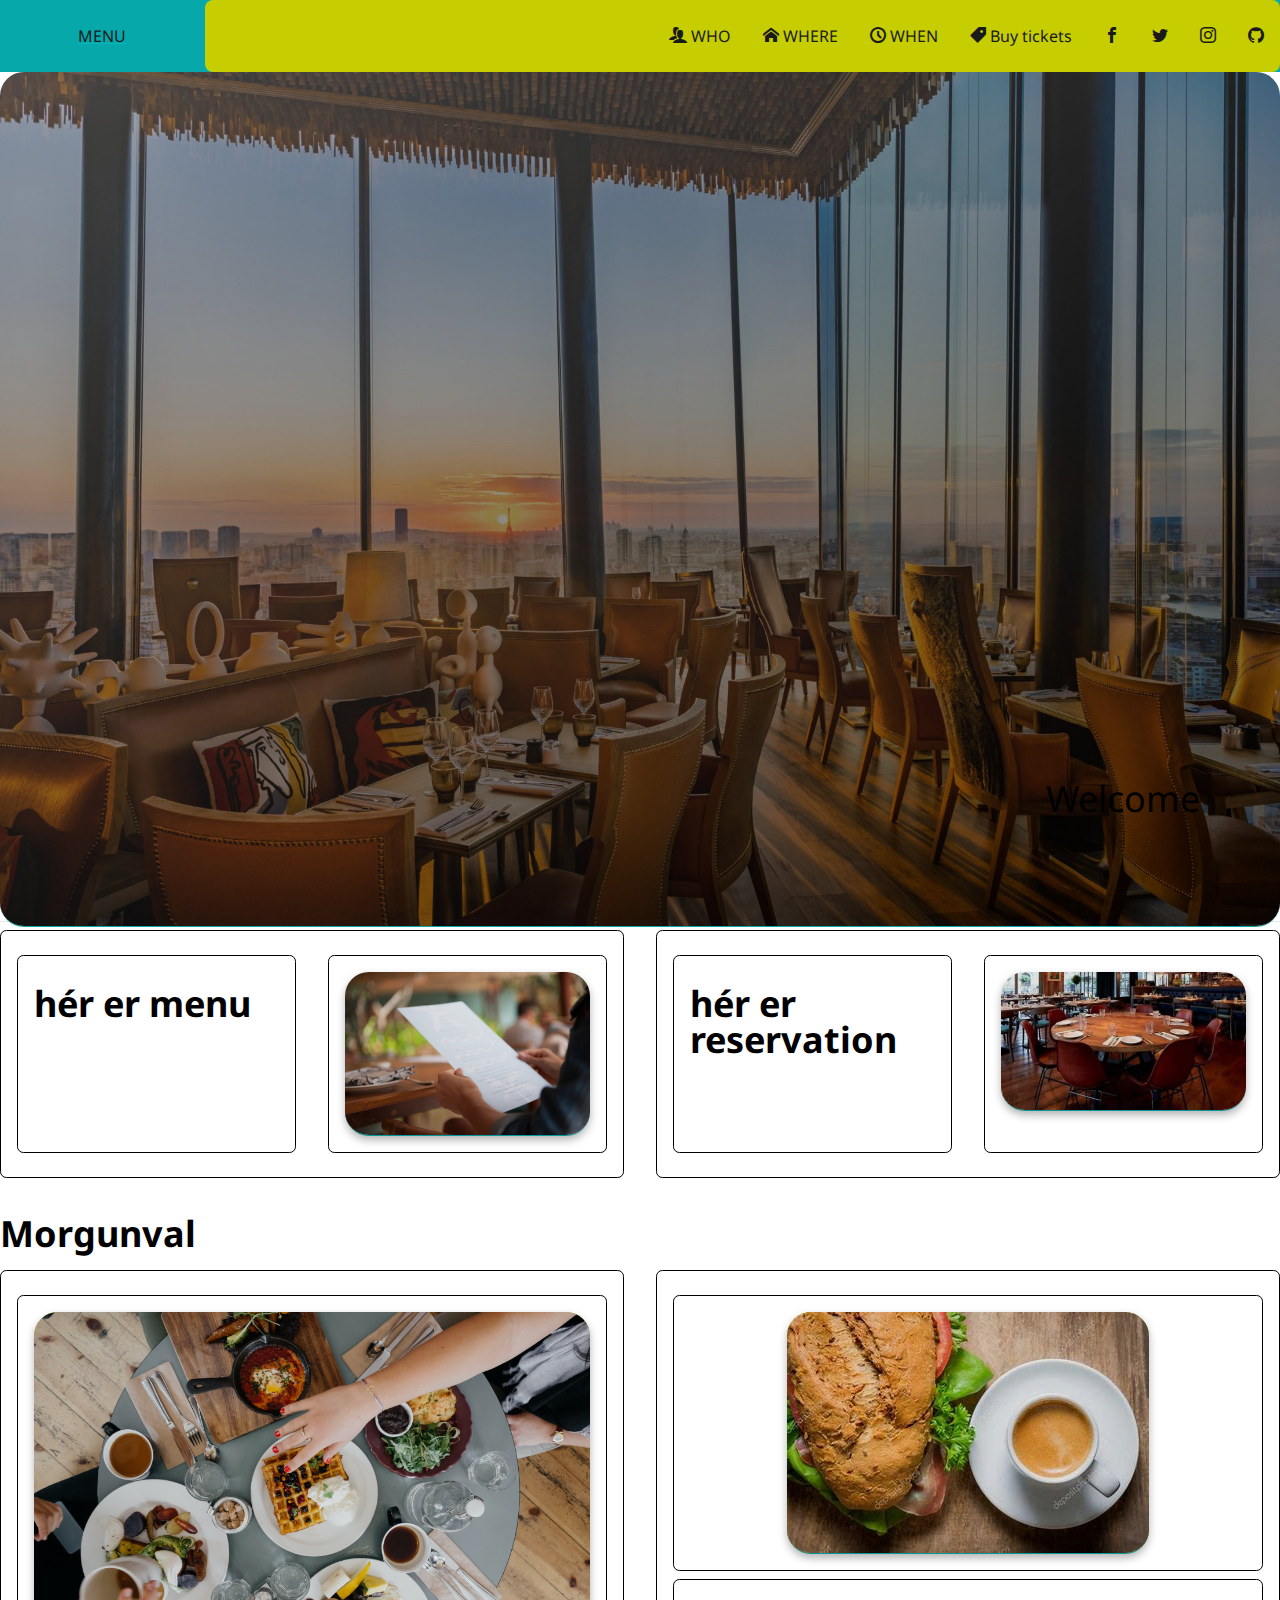
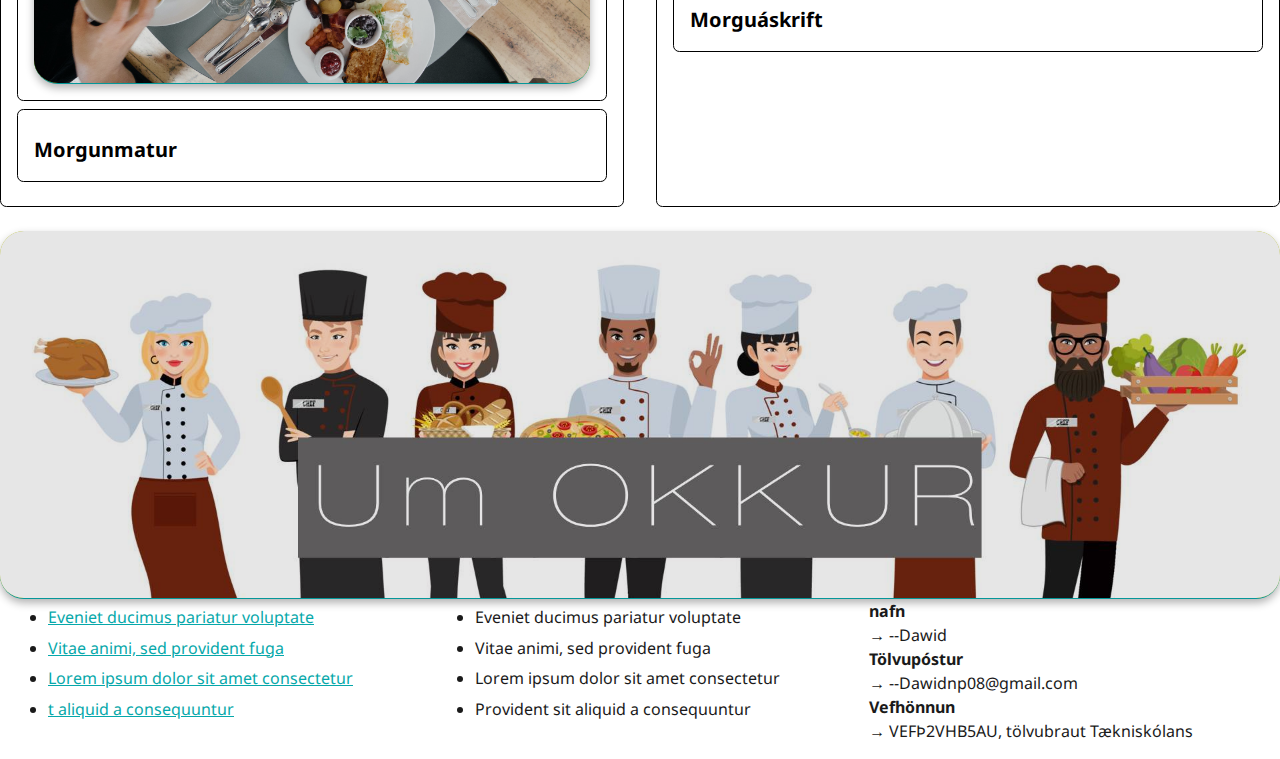
==== index.html @ 06388098 "setup" ====
<!DOCTYPE html>
<html lang="is">
<head>
    <meta charset="UTF-8">
    <meta name="viewport" content="width=device-width, initial-scale=1.0">
    <meta name="description" content="HTML og CSS grunnur">
    <meta name="author" content="Dawid Norbert Piecha">
    <title>Verkefni 7 veitingastaður</title>
    <link rel="preconnect" href="https://fonts.googleapis.com">
    <link rel="preconnect" href="https://fonts.gstatic.com" crossorigin>
    <link href="https://fonts.googleapis.com/css2?family=Noto+Sans:ital,wght@0,200;0,400;0,600;0,800;1,200;1,400;1,600;1,800&display=swap" rel="stylesheet">
    <link rel="stylesheet" href="css/css_all/new.css">
    <link rel="stylesheet" href="css/css_all/grid.css">
    <link rel="stylesheet" href="css/css_all/custom.css">
    <link rel="stylesheet" href="css/css_all/table.css">
    <link rel="stylesheet" href="css/css_all/form.css">
    <link rel="stylesheet" href="css/css-index/menu.css">
    <link rel="stylesheet" href="css/css_all/popup.css">
    <link rel="stylesheet" href="css/css_all/spjallbox.css">
    <link rel="stylesheet" href="css/css_all/icon.css">
    <link rel="icon" type="image/svg" href="images/rwd-icon.svg">
    <link rel="stylesheet" href="css/css_all/animation.css">
    <link rel="stylesheet" href="css/css_all/menu.css">
    <link rel="stylesheet" href="css/css-index/mynd.css">
</head>
<body>
  <section class="menuBg">
    <a href="index.html"><p>Menu</p></a>
    <nav class="topnav">
      <input type="checkbox" id="toggle">
      <label for="toggle">&#9776;</label>
      <section class="topmenu">
          <a href="#"><span class="icon-users"></span> WHO</a>
          <a href="#"><span class="icon-home"></span> WHERE</a>
          <a href="#"><span class="icon-clock"></span> WHEN</a>
          <a href="#"><span class="icon-price-tag"></span> Buy tickets</a>
          <section class="socialbutts">
            <a href="#"><span class="icon-facebook"></span></a>
            <a href="#"><span class="icon-twitter"></span></a>
            <a href="#"><span class="icon-instagram"></span></a>
            <a href="#"><span class="icon-github"></span></a>
          </section>
      </section>
    </nav>
  </section>
  <header class="background">
    <img src="images/TOO_restaurant_Panoramique_vue_Paris_Seine_Tour_Eiffel_2.jpg" alt="mynd" class="mynd">
    <div >
      <div class="byrja">
        <h1>Welcome</h1>
      </div>
    </div>
  </header>
  <main>
    <section class="col-2 rammi">
      <div class="menu col-2">
        <div>
          <h1>hér er menu</h1>
        </div>
          <div class="container">
            <a href="matur.html" class="image-container"><img src="images/GettyImages-498595639-5af91a31ba617700362b6c8c.jpg" alt="mynd" class="mynd zoom"></a>
          </div>
      </div>
      <div class="reservation col-2">
        <div>
          <h1>hér er reservation</h1>
        </div>
        <div class="container">
          <a href="reservation.html"><img src="images/table.jpg" alt="mynd" class="mynd zoom"></a>
        </div>
      </div>
    </section>
    <h1>Morgunval</h1>
    <section class="col-2 rammi">
      <div class=" morgunmatur">
        <div>
          <a href="mogun_matur.html"><img src="images/Ipswich-Blog-1-.jpg" alt="mynd" class="mynd zoom"></a>
        </div>
        <div>
          <h4>Morgunmatur</h4>
        </div>
      </div>
      <div class=" morgunárskrift">
        <div>
          <a href="morgun_arskrift.html"><img src="images/OIP.jpg" alt="mynd" class="mynd zoom"></a>
        </div>
        <div>
          <h4>Morguáskrift</h4>
        </div>
      </div>
    </section class="col-1  ">
    <div>
      <a href="umokkur.html"><img src="images/group-of-diverse-chef-team-international-cooking-worker-service-characters-standing-together-in-uniform-cartoon-character-vector.jpg" alt="chef" class="zoom mynd"></a>
    </div>
  </main>
  <footer class="container col-3">
    <nav>
      <ul>
        <li> <a href="#">Eveniet ducimus pariatur voluptate</li></a>
        <li><a href="#">Vitae animi, sed provident fuga</li></a>
        <li><a href="#">Lorem ipsum dolor sit amet consectetur</li></a>
        <li><a href="#">t aliquid a consequuntur</li></a>
      </ul>
    </nav>
    <nav>
      <ul>
        <li>Eveniet ducimus pariatur voluptate</li>
        <li>Vitae animi, sed provident fuga</li>
        <li>Lorem ipsum dolor sit amet consectetur</li>
        <li>Provident sit aliquid a consequuntur</li>
      </ul>
    </nav>
    <dl>              <!--Description list -->
      <dt>nafn</dt>
        <dd>--Dawid</dd>
      <dt>Tölvupóstur</dt>
        <dd>--Dawidnp08@gmail.com</dd>
      <dt>Vefhönnun</dt>
        <dd>VEFÞ2VHB5AU, tölvubraut Tækniskólans</dd>
    </dl>
</footer>
</body>
</html>
---- css/css_all/new.css ----
:root {
	--nc-font-sans: 'Noto Sans', sans-serif; /*leturgerð sótt af fonts.google.com */
	/*--nc-font-sans: 'Inter', -apple-system, BlinkMacSystemFont, 'Segoe UI', Roboto, Oxygen, Ubuntu, Cantarell, 'Open Sans', 'Helvetica Neue', sans-serif, "Apple Color Emoji", "Segoe UI Emoji", "Segoe UI Symbol";*/
	--nc-font-mono: Consolas, monaco, 'Ubuntu Mono', 'Liberation Mono', 'Courier New', Courier, monospace;

	/* Light theme */
	--nc-tx-1: #000000;	/* H1-H6 */
	--nc-tx-2: #1A1A1A;	/* Body text */
	--nc-bg-1: #FFFFFF; 	/* Bakgrunnur 1 */
	--nc-bg-2: #00a6ff;	/* Bakgrunnur 2 */
	--nc-bg-3: #E5E7EB;	/* Bakgrunnur 3 (border line form, ofl)*/
	--nc-lk-1: rgb(6, 168, 170);;	/* A tengill (link) */
	--nc-lk-2: rgb(5, 184, 188);;	/* A tengill (hover) */
	--nc-lk-tx: #000000;	/* Button + input type */
	--nc-ac-1: #79FFE1;	/* Bakgrunnur selection + mark */
	--nc-ac-tx: #0C4047;	/* Selection + mark*/
	--blue-bg: rgb(0, 180, 183);
	--yellow-bg: #c6cd00;
	--trans50-bg: rgb(255,255,255, .5) ;
	--red-bg: rgb(255 79 105);

	/* Dark theme */
	--nc-d-tx-1: #ffffff;
	--nc-d-tx-2: #eeeeee;
	--nc-d-bg-1: #4b4b4b;
	--nc-d-bg-2: #424242;
	--nc-d-bg-3: #333333;
	--nc-d-lk-1: rgb(6, 113, 115);
	--nc-d-lk-2: rgb(6, 130, 132);
	--nc-d-lk-tx: #000000;
	--nc-d-ac-1: #7928CA;
	--nc-d-ac-tx: #FFFFFF;
	--blue-d-bg: rgb(0, 109, 211);
	--yellow-d-bg: #9a9a00;
	--trans-50-d-bg: rgb(0,0,0, .5) ;
}

@media (prefers-color-scheme: dark) {
	:root {
		--nc-tx-1: var(--nc-d-tx-1);
		--nc-tx-2: var(--nc-d-tx-2);
		--nc-bg-1: var(--nc-d-bg-1);
		--nc-bg-2: var(--nc-d-bg-2);
		--nc-bg-3: var(--nc-d-bg-3);
		--nc-lk-1: var(--nc-d-lk-1);
		--nc-lk-2: var(--nc-d-lk-2);
		--nc-lk-tx: var(--nc--dlk-tx);
		--nc-ac-1: var(--nc-d-ac-1);
		--nc-ac-tx: var(--nc--dac-tx);
		--blue-bg: var(--blue-d-bg);
		--yellow-bg: var(--yellow-d-bg);
		--trans50-bg:var(--trans-50-d-bg)
	}
}

* {
	/* Reset margins and padding */
	margin: 0;
	padding: 0;
}

address,
area,
article,
aside,
audio,
blockquote,
datalist,
details,
dl,
fieldset,
figure,
form,
input,
iframe,
img,
meter,
nav,
ol,
optgroup,
option,
output,
p,
pre,
progress,
ruby,
section,
table,
textarea,
ul,
video {
	/* Margins for most elements */
	margin-bottom: 1rem;
}

html,input,select,button {
	/* Set body font family and some finicky elements */
	font-family: var(--nc-font-sans);
}

body {
	/* Center body in page 
	margin: 0 auto;
	max-width: 750px;
	padding: 2rem;
	border-radius: 6px;
	overflow-x: hidden;
	word-break: break-word;
	overflow-wrap: break-word;*/
	background: var(--nc-bg-1);

	/* Main body text */
	color: var(--nc-tx-2);
	font-size: 1rem;
	line-height: 1.5;
}

::selection {
	/* Set background color for selected text */
	background: var(--nc-ac-1);
	color: var(--nc-ac-tx);
}

h1,h2,h3,h4,h5,h6 {
	line-height: 1;
	color: var(--nc-tx-1);
	padding-top: .875rem;
}

h1,
h2,
h3 {
	color: var(--nc-tx-1);
	padding-bottom: 2px;
	margin-bottom: 8px;
	/*border-bottom: 1px solid var(--nc-bg-2);*/
}

h4,
h5,
h6 {
	margin-bottom: .3rem;
}

h1 {
	font-size: 2.25rem;
}

h2 {
	font-size: 1.85rem;
}

h3 {
	font-size: 1.55rem;
}

h4 {
	font-size: 1.25rem;
}

h5 {
	font-size: 1rem; /* ath */
}

h6 {
	font-size: .875rem;
}

a {
	color: var(--nc-lk-1);
}

a:hover {
	color: var(--nc-lk-2);
}

abbr:hover {
	/* Set the '?' cursor while hovering an abbreviation */
	cursor: help;
}

blockquote {
	padding: 1.5rem;
	background: var(--nc-bg-2);
	border-left: 5px solid var(--nc-bg-3);
}

abbr {
	cursor: help;
}

blockquote *:last-child {
	padding-bottom: 0;
	margin-bottom: 0;
}





a img {
	margin-bottom: 0px;
}

code,
pre,
kbd,
samp {
	/* Set the font family for monospaced elements */
	font-family: var(--nc-font-mono);
}

code,
samp,
kbd,
pre {
	/* The main preformatted style. This is changed slightly across different cases. */
	background: var(--nc-bg-2);
	border: 1px solid var(--nc-bg-3);
	border-radius: 4px;
	padding: 3px 6px;
	/* ↓ font-size is relative to containing element, so it scales for titles*/
	font-size: 0.9em;
}

kbd {
	/* Makes the kbd element look like a keyboard key */
	border-bottom: 3px solid var(--nc-bg-3);
}

pre {
	padding: 1rem 1.4rem;
	max-width: 100%;
	overflow: auto;
}

pre code {
	/* When <code> is in a <pre>, reset it's formatting to blend in */
	background: inherit;
	font-size: inherit;
	color: inherit;
	border: 0;
	padding: 0;
	margin: 0;
}

code pre {
	/* When <pre> is in a <code>, reset it's formatting to blend in */
	display: inline;
	background: inherit;
	font-size: inherit;
	color: inherit;
	border: 0;
	padding: 0;
	margin: 0;
}

details {
	/* Make the <details> look more "clickable" */
	padding: .6rem 1rem;
	background: var(--nc-bg-2);
	border: 1px solid var(--nc-bg-3);
	border-radius: 4px;
}

summary {
	/* Makes the <summary> look more like a "clickable" link with the pointer cursor */
	cursor: pointer;
	font-weight: bold;
}

details[open] {
	/* Adjust the <details> padding while open */
	padding-bottom: .75rem;
}

details[open] summary {
	/* Adjust the <details> padding while open */
	margin-bottom: 6px;
}

details[open]>*:last-child {
	/* Resets the bottom margin of the last element in the <details> while <details> is opened. This prevents double margins/paddings. */
	margin-bottom: 0;
}

dt {
	font-weight: bold;
}

dd::before {
	/* Add an arrow to data table definitions */
	content: '→ ';
}

hr {
	/* Reset the border of the <hr> separator, then set a better line */
	border: 0;
	border-bottom: 1px solid var(--nc-bg-3);
	margin: 1rem auto;
}



table {
	/* border-collapse sets the table's elements to share borders, rather than floating as separate "boxes". */
	border-collapse: collapse;
	width: 100%
}

td,
th {
	border: 1px solid var(--nc-bg-3);
	text-align: left;
	padding: .5rem;
}

th {
	background: var(--nc-bg-2);
}

tr:nth-child(even) {
	/* Set every other cell slightly darker. Improves readability. */
	background: var(--nc-bg-2);
}

table caption {
	font-weight: bold;
	margin-bottom: .5rem;
}

textarea {
	/* Don't let the <textarea> extend off the screen naturally or when dragged by the user */
	max-width: 100%;
}

ol,
ul {
	/* Replace the browser default padding */
	padding-left: 2rem;
}

li {
	margin-top: .4rem;
}

ul ul,
ol ul,
ul ol,
ol ol {
	margin-bottom: 0;
}

mark {
	padding: 3px 6px;
	background: var(--nc-ac-1);
	color: var(--nc-ac-tx);
}



img {
	max-width: 100%;
}
---- css/css_all/grid.css ----
.container,
.container footer{
    padding: 0 0.5rem;
}

.col-1, 
.col-2,
.col-3,
.col-4,
.col-5,
.col-6{
    display: grid;
}

.rammi div {
    border: 1px solid var(--nc-tx-1);
    padding: 1rem;
    margin: .5rem 0 ;
    border-radius: .4rem;
}

@media screen and (min-width:48rem) {
    .container{
        padding: 0 1rem;
    }
    .col-2,
    .col-4,
    .col-6 {
        grid-template-columns: 1fr 1fr;
        gap: 1rem;
    }
    .col-3 {
        grid-template-columns: repeat(3, 1fr);
        gap: 1rem;
    }
}
@media screen and (min-width:60rem) {
    .col-2,
    .col-3{
        gap: 2rem;
    }
    .col-4 {
        grid-template-columns: repeat(4, 1fr);
        gap: 2rem;
    }
    .col-5 {
        grid-template-columns: repeat(5, 1fr);
        gap: 2rem;
    }
    .col-6 {
        grid-template-columns: repeat(6, 1fr);
        gap: 2rem;
    }
}
@media screen and (min-width:80rem) {
    container{
        max-width: 80rem
    }
}
@media screen and (min-width:100rem) {
    
}
---- css/css_all/custom.css ----
.bannerBg{
    background-color: var(--blue-bg);
}
.logo {
    margin: auto;

}
center,
.value {
    text-align: center;
}
.value h1 {
    background: var(--yellow-bg);
    width: 100px;
    height: 80px;
    border-radius: 50%;
    display: flex;
    align-items: center;
    justify-content: center;  
    font-weight: bold; 
    margin: 20px auto; 
    color: #FFFFFF; 
}

header h1 {
    font-weight: 400;
    text-align: right;
}
header {
	background: var(--nc-bg-1);
	border-bottom: 1px solid var(--nc-bg-3);

}

header h1,
header h2,
header h3 {
	padding-bottom: 0;
	border-bottom: 0;
}

header > *:first-child {
	margin-bottom: 0rem;
    padding-bottom: 0rem;
}

header > *:last-child {
	margin-bottom: 0;
    padding-bottom: 9rem;
}

.headerlogo {
    margin: auto;
    text-align: center;
}
.logo {
    font-size:4rem;
    margin: auto;
    padding-top: 5rem;
    color: var(--red-bg);
}
@media screen and (min-width:60rem){
    header > *:first-child {
        margin-bottom: auto;
    }    
}
@media screen and (min-width:80rem){
    header > *:first-child {
        margin-bottom: auto;
    }   
    header > *:last-child {
        margin-bottom: -3rem;
    }
}
---- css/css_all/table.css ----
table {
	/* border-collapse sets the table's elements to share borders, rather than floating as separate "boxes". */
	border-collapse: collapse;
	width: 100%
}

td,
th {
	border: 1px solid var(--nc-bg-3);
	text-align: left;
	padding: .5rem;
}

th {
	background: var(--nc-bg-2);
}

tr:nth-child(even) {
	/* Set every other cell slightly darker. Improves readability. */
	background: var(--trans50-bg);
}

table caption {
	font-weight: bold;
	margin: 1rem 0 .5rem 0;
}

textarea {
    max-width: 100%;
}
tfoot tr{
  width: 100%;
}
tfoot th{
  min-width: 3rem;
  text-align: center;
}
table button{
  border-color: var(--yellow-bg);
}
@media screen and (max-width: 600px) {
    table thead {
      border: none;
      clip: rect(0 0 0 0);
      height: 1px;
      margin: -1px;
      overflow: hidden;
      padding: 0;
      position: absolute;
      width: 1px;
    }
    
    table tr {
      border-bottom: 3px solid #ddd;
      display: block;
    }
    
    table td {
      border-bottom: 1px solid #ddd;
      display: block;
      text-align: right;
    }
    
    table td::before {
      content: attr(data-label);
      float: left;
      font-weight: 600;
    }
  }
---- css/css_all/form.css ----
a button,
button,
.button,
input[type="submit"],
input[type="reset"],
input[type="button"] {
	font-size: 1rem;
	display: inline-block;
	padding: 6px 12px;
	text-align: center;
	text-decoration: none;
	white-space: nowrap;
	background: var(--yellow-bg);
	color: var(--nc-lk-tx);
	border: 0;
	border-radius: 4px;
	box-sizing: border-box;
	cursor: pointer;
	color: var(--nc-lk-tx);
}

a button[disabled],
button[disabled],
input[type="submit"][disabled],
input[type="reset"][disabled],
input[type="button"][disabled] {
	cursor: default;
	opacity: .5;

	/* Set the [X] cursor while hovering a disabled link */
	cursor: not-allowed;
}

.button:focus,
.button:enabled:hover,
button:focus,
button:enabled:hover,
input[type="submit"]:focus,
input[type="submit"]:enabled:hover,
input[type="reset"]:focus,
input[type="reset"]:enabled:hover,
input[type="button"]:focus,
input[type="button"]:enabled:hover {
	background: var(--red-bg);

}
fieldset {
	margin-top: 1rem;
	padding: 2rem;
	border-radius: 4px;
}

legend {
	padding:  .5rem;
}

textarea,
select,
input {
	padding: 6px 12px;
	margin-bottom: .5rem;
	background: var(--nc-bg-2);
	color: var(--nc-tx-2);
	border: 1px solid var(--nc-bg-3);
	border-radius: 4px;
	box-shadow: none;
	box-sizing: border-box;
    
}
textarea:active,
input[type="text"],
input[type="email"],
input[type="password"],
input[type="tel"],
input[type="time"],
input[type="date"],
textarea,
select {
    width: 100%;
}
	


::-webkit-calendar-picker-indicator{
	background-color: var(--yellow-bg);
	border-radius: 50%;
}
---- css/css-index/menu.css ----
.mynd {
    display: flex;
    flex-flow: column;
    justify-content: center;
    align-items: center;
    margin: 0;
    padding: 0;
    background-color: var(--yellow-bg);
    color: var(--nc-tx-2);
    font-size: 1.5rem;
    font-weight: bold;
    text-align: center;
    border-bottom: 1px solid var(--nc-lk-1);
}
.mynd img{
    width: 100%;
    height: auto;
}
.mynd col-2{
    display: flex;
    flex-flow: row;
    justify-content: space-around;
    align-items: center;
    margin: 0;
    padding: 0;
}
.mynd{
    border-radius: 1.5rem;
}
.byrja{
    text-align: right;
    margin-right: 5rem;
    margin-top: -10rem;
}
.topnav{
    margin: 0;
    padding: 1rem 0;
    border-radius: .5rem;
}
#toggle{
    display: none;
}
.topmenu a{
    display: block;
    text-align: center;
    padding: .5rem 1rem;
    text-decoration: none;
    color: var(--nc-tx-2);
    border-bottom: 1px solid var(--nc-lk-1);
}
.topnav label:hover,
.topnav label:active{
    background-color: var(--red-bg);
}
.topnav label{
    position: fixed;
    top: 1rem;
    right: 1rem;
    padding: 0 .3rem;
    font-size: 1.5rem;
    border: 1px solid var(--nc-tx-2);
    border-radius: .2rem;
}
#toggle:checked ~ .topmenu{
    right: 2.3rem;
    transition: all .5s ease;
} 
.topmenu section{
    margin: 0;
}
.socialbutts {
    display: flex;
    flex-flow: row;
    justify-content: space-around;

}
.socialbutts a{
    padding: .5rem 1rem;
    border: 0;
}
@media screen and (min-width:60rem) {
    .topmenu{
        position: relative;
        top: 0;
        right: 0;
        width: 100%;
        flex-flow: row;
        justify-content: flex-end;
        transition: none;
    }
    .topmenu a{
        border: 0;
    }
    .topnav{
        text-align: right;
        background-color: var(--yellow-bg);
        padding: 0 0;
    }
    .topnav label{
        display: none;
    }
}
@media screen and (min-width:80rem) {
    .topnav{
        padding: 0 0;
    }
    .byrja{
    text-align: right;
    margin-right: 5rem;
    margin-top: -10rem;
}
}
---- css/css_all/popup.css ----
.overlay {
    position: fixed;
    top: 0;
    bottom: 0;
    left: 0;
    right: 0;
    background: rgba(0, 0, 0, 0.7);
    transition: opacity 500ms;
    visibility: hidden;
    opacity: 0;
  }
 .overlay:target {
    visibility: visible;
    opacity: 1;
    z-index: 9;
  }
 .popup {
    top: 8rem;
    margin: 2rem auto;
    padding: 1.5rem;
    background: var(--nc-bg-1);
    border-radius: 5px;
    max-width: 37.5rem;
    position: relative;
    transition: all 5s ease-in-out;
    
  }
  
 .popup .close {
    position: absolute;
    top: 20px;
    right: 30px;
    transition: all 200ms;
    font-size: 2rem;
    font-weight: bold;
    text-decoration: none;
    color: var(--red-bg);
 }
 .popup .close:hover {
    color: #06D85F;
 }
 .popup .content {
    overflow: auto;
 }
  
 @media screen and (min-width: 37.5rem){
    .popup{
      margin: 2rem auto;
    }
 }
---- css/css_all/spjallbox.css ----
.lowfooter{
    margin: 0;
}
#toggle2{
    display: none;
}
.lowchat{
    margin: 1rem;
    position: fixed;
    width: 70%;
    bottom: 2rem;
    right: -80rem;
    z-index: 9;
    transition: all .5s ease;
    background-color: var(--nc-lk-1);
    border-radius: 1rem;
}
.lowfooter a{
    display: block;
    text-align: center;
    padding: .5rem 1rem;
    text-decoration: none;
    color: var(--nc-tx-2);
    border-bottom: 1px solid var(--nc-lk-1);
}
.lowfooter label:hover,
.lowfooter label:active{
    background-color: var(--red-bg);
} 
.lowfooter label{
    position: fixed;
    bottom: 1rem;
    right: 1rem;
    
    border: 1px solid var(--nc-tx-2);
    border-radius: .2rem;
    border-radius: 50%;
    width: 40px;
    height: 40px;
    display: flex;
    align-items: center;
    justify-content: center;
    background: var(--yellow-bg);
    
}
#toggle2:checked ~ .lowchat{
    right: 1.5rem;
    transition: all .5s ease;
}
.spjall{
    margin: 1rem;
	padding: 2rem;
	border: 1px solid var(--nc-bg-3);
	border-radius: 4px;
}
@media screen and (min-width:60rem) {
    .lowchat{
        width: 30%;
    }
}
@media screen and (max-width:80rem) {
    .lowchat{
        width: 55%;
    }
}
---- css/css_all/icon.css ----
@font-face {
  font-family: 'icomoon';
  src:  url('fonts/icomoon.eot?ospt5r');
  src:  url('fonts/icomoon.eot?ospt5r#iefix') format('embedded-opentype'),
    url('fonts/icomoon.ttf?ospt5r') format('truetype'),
    url('fonts/icomoon.woff?ospt5r') format('woff'),
    url('fonts/icomoon.svg?ospt5r#icomoon') format('svg');
  font-weight: normal;
  font-style: normal;
  font-display: block;
}

[class^="icon-"], [class*=" icon-"] {
  
  font-family: 'icomoon' !important;
  
  font-style: normal;
  font-weight: normal;
  font-variant: normal;
  text-transform: none;
  line-height: 1;

  /* Better Font Rendering =========== */
  -webkit-font-smoothing: antialiased;
  -moz-osx-font-smoothing: grayscale;
}

.icon-LOGO:before {
  content: "\e903";
}
.icon-alien-svgrepo-com:before {
  content: "\e901";
}
.icon-alien-svgrepo-com1:before {
  content: "\e902";
}
.icon-home:before {
  content: "\e900";
}
.icon-file-picture:before {
  content: "\e927";
}
.icon-folder-download:before {
  content: "\e933";
}
.icon-folder-upload:before {
  content: "\e934";
}
.icon-price-tag:before {
  content: "\e935";
}
.icon-coin-euro:before {
  content: "\e93c";
}
.icon-envelop:before {
  content: "\e945";
}
.icon-location:before {
  content: "\e947";
}
.icon-clock:before {
  content: "\e94e";
}
.icon-bubbles:before {
  content: "\e96c";
}
.icon-users:before {
  content: "\e972";
}
.icon-enlarge2:before {
  content: "\e98b";
}
.icon-shrink2:before {
  content: "\e98c";
}
.icon-lock:before {
  content: "\e98f";
}
.icon-unlocked:before {
  content: "\e990";
}
.icon-airplane:before {
  content: "\e9af";
}
.icon-sphere:before {
  content: "\e9c9";
}
.icon-earth:before {
  content: "\e9ca";
}
.icon-play3:before {
  content: "\ea1c";
}
.icon-pause2:before {
  content: "\ea1d";
}
.icon-mail3:before {
  content: "\ea85";
}
.icon-facebook:before {
  content: "\ea90";
}
.icon-instagram:before {
  content: "\ea92";
}
.icon-twitter:before {
  content: "\ea96";
}
.icon-youtube:before {
  content: "\ea9d";
}
.icon-github:before {
  content: "\eab0";
}
.icon-tux:before {
  content: "\eabd";
}
---- css/css_all/animation.css ----
@-webkit-keyframes bounce {
    from,
    20%,
    53%,
    to {
      -webkit-animation-timing-function: cubic-bezier(0.215, 0.61, 0.355, 1);
      animation-timing-function: cubic-bezier(0.215, 0.61, 0.355, 1);
      -webkit-transform: translate3d(0, 0, 0);
      transform: translate3d(0, 0, 0);
    }
  
    40%,
    43% {
      -webkit-animation-timing-function: cubic-bezier(0.755, 0.05, 0.855, 0.06);
      animation-timing-function: cubic-bezier(0.755, 0.05, 0.855, 0.06);
      -webkit-transform: translate3d(0, -30px, 0) scaleY(1.1);
      transform: translate3d(0, -30px, 0) scaleY(1.1);
    }
  
    70% {
      -webkit-animation-timing-function: cubic-bezier(0.755, 0.05, 0.855, 0.06);
      animation-timing-function: cubic-bezier(0.755, 0.05, 0.855, 0.06);
      -webkit-transform: translate3d(0, -15px, 0) scaleY(1.05);
      transform: translate3d(0, -15px, 0) scaleY(1.05);
    }
  
    80% {
      -webkit-transition-timing-function: cubic-bezier(0.215, 0.61, 0.355, 1);
      transition-timing-function: cubic-bezier(0.215, 0.61, 0.355, 1);
      -webkit-transform: translate3d(0, 0, 0) scaleY(0.95);
      transform: translate3d(0, 0, 0) scaleY(0.95);
    }
  
    90% {
      -webkit-transform: translate3d(0, -4px, 0) scaleY(1.02);
      transform: translate3d(0, -4px, 0) scaleY(1.02);
    } 
  }
  @keyframes bounce {
    from,
    20%,
    53%,
    to {
      -webkit-animation-timing-function: cubic-bezier(0.215, 0.61, 0.355, 1);
      animation-timing-function: cubic-bezier(0.215, 0.61, 0.355, 1);
      -webkit-transform: translate3d(0, 0, 0);
      transform: translate3d(0, 0, 0);
    }
  
    40%,
    43% {
      -webkit-animation-timing-function: cubic-bezier(0.755, 0.05, 0.855, 0.06);
      animation-timing-function: cubic-bezier(0.755, 0.05, 0.855, 0.06);
      -webkit-transform: translate3d(0, -30px, 0) scaleY(1.1);
      transform: translate3d(0, -30px, 0) scaleY(1.1);
    }
  
    70% {
      -webkit-animation-timing-function: cubic-bezier(0.755, 0.05, 0.855, 0.06);
      animation-timing-function: cubic-bezier(0.755, 0.05, 0.855, 0.06);
      -webkit-transform: translate3d(0, -15px, 0) scaleY(1.05);
      transform: translate3d(0, -15px, 0) scaleY(1.05);
    }
  
    80% {
      -webkit-transition-timing-function: cubic-bezier(0.215, 0.61, 0.355, 1);
      transition-timing-function: cubic-bezier(0.215, 0.61, 0.355, 1);
      -webkit-transform: translate3d(0, 0, 0) scaleY(0.95);
      transform: translate3d(0, 0, 0) scaleY(0.95);
    }
  
    90% {
      -webkit-transform: translate3d(0, -4px, 0) scaleY(1.02);
      transform: translate3d(0, -4px, 0) scaleY(1.02);
    }
  }
  .animate__bounce {
    -webkit-animation-name: bounce;
    animation-name: bounce;
    -webkit-transform-origin: center bottom;
    transform-origin: center bottom;
    animation-duration: 1s;
    animation-delay: 1s;
    animation-iteration-count: 2;
  }
/*----------Flash-----------------*/
  .animate__flash {
    -webkit-animation-name: flash;
    animation-name: flash;
  }
  /* originally authored by Nick Pettit - https://github.com/nickpettit/glide */
  @-webkit-keyframes pulse {
    from {
      -webkit-transform: scale3d(1, 1, 1);
      transform: scale3d(1, 1, 1);
    }
  
    50% {
      -webkit-transform: scale3d(1.05, 1.05, 1.05);
      transform: scale3d(1.05, 1.05, 1.05);
    }
  
    to {
      -webkit-transform: scale3d(1, 1, 1);
      transform: scale3d(1, 1, 1);
    }
  }
  @keyframes pulse {
    from {
      -webkit-transform: scale3d(1, 1, 1);
      transform: scale3d(1, 1, 1);
    }
  
    50% {
      -webkit-transform: scale3d(1.05, 1.05, 1.05);
      transform: scale3d(1.05, 1.05, 1.05);
    }
  
    to {
      -webkit-transform: scale3d(1, 1, 1);
      transform: scale3d(1, 1, 1);
    }
  }
  .animate__pulse {
    -webkit-animation-name: pulse;
    animation-name: pulse;
    -webkit-animation-timing-function: ease-in-out;
    animation-timing-function: ease-in-out;
    animation-duration: 1s;
    animation-delay: 10s;
    animation-iteration-count: 2;
  }
  /*----------lightspeedinRight-----------------*/
  @-webkit-keyframes lightSpeedInRight {
    from {
      -webkit-transform: translate3d(100%, 0, 0) skewX(-30deg);
      transform: translate3d(100%, 0, 0) skewX(-30deg);
      opacity: 0;
    }
  
    60% {
      -webkit-transform: skewX(20deg);
      transform: skewX(20deg);
      opacity: 1;
    }
  
    80% {
      -webkit-transform: skewX(-5deg);
      transform: skewX(-5deg);
    }
  
    to {
      -webkit-transform: translate3d(0, 0, 0);
      transform: translate3d(0, 0, 0);
    }
  }
  @keyframes lightSpeedInRight {
    from {
      -webkit-transform: translate3d(100%, 0, 0) skewX(-30deg);
      transform: translate3d(100%, 0, 0) skewX(-30deg);
      opacity: 0;
    }
  
    60% {
      -webkit-transform: skewX(20deg);
      transform: skewX(20deg);
      opacity: 1;
    }
  
    80% {
      -webkit-transform: skewX(-5deg);
      transform: skewX(-5deg);
    }
  
    to {
      -webkit-transform: translate3d(0, 0, 0);
      transform: translate3d(0, 0, 0);
    }
  }
  .animate__lightSpeedInRight {
    -webkit-animation-name: lightSpeedInRight;
    animation-name: lightSpeedInRight;
    -webkit-animation-timing-function: ease-out;
    animation-timing-function: ease-out;
    animation-duration: 1s;
    animation-delay: .3s;
    animation-iteration-count: 1;
  }
  @-webkit-keyframes shakeX {
    from,
    to {
      -webkit-transform: translate3d(0, 0, 0);
      transform: translate3d(0, 0, 0);
    }
  
    10%,
    30%,
    50%,
    70%,
    90% {
      -webkit-transform: translate3d(-10px, 0, 0);
      transform: translate3d(-10px, 0, 0);
    }
  
    20%,
    40%,
    60%,
    80% {
      -webkit-transform: translate3d(10px, 0, 0);
      transform: translate3d(10px, 0, 0);
    }
  }
  @keyframes shakeX {
    from,
    to {
      -webkit-transform: translate3d(0, 0, 0);
      transform: translate3d(0, 0, 0);
    }
  
    10%,
    30%,
    50%,
    70%,
    90% {
      -webkit-transform: translate3d(-10px, 0, 0);
      transform: translate3d(-10px, 0, 0);
    }
  
    20%,
    40%,
    60%,
    80% {
      -webkit-transform: translate3d(10px, 0, 0);
      transform: translate3d(10px, 0, 0);
    }
  }
  .animate__shakeX:active,
  .schedule__ {
    -webkit-animation-name: shakeX;
    animation-name: shakeX;
    animation-duration: 1s;
    animation-iteration-count: 1;
  }
  .animate__shakeX{
    display: block;
  }
  @keyframes spinner{
    0% {transform: rotate(0deg);}
    100%{transform: rotate(360deg);}
  }
  .spin{
    animation: spinner 5s infinite linear;
  }
  #slideshow {
    height: 10em;
    position: relative;
    overflow: hidden;
  }
  #slideshow > * {
    position: absolute;
    top: 0;
    opacity: 0;
    animation: 12s autoplay2 infinite ease-in-out;
  }
  @keyframes autoplay2{
    0% {bottom: 100%;}
    4%{bottom: 0%;
        opacity: 1;}
    24%{bottom: 0%;}
    28%{bottom: -100%;
        opacity: 0;}
    100%{bottom: -100%;}
  }
  #slideshow > *:nth-child(1) {animation-delay: 0s;}
  #slideshow > *:nth-child(2) {animation-delay: 5s;}
  #slideshow > *:nth-child(3) {animation-delay: 10s;}
  #slideshow > *:nth-child(4) {animation-delay: 15s;}
  @-webkit-keyframes backInDown {
    0% {
      -webkit-transform: translateY(-1200px) scale(0.7);
      transform: translateY(-1200px) scale(0.7);
      opacity: 0.7;
    }
  
    80% {
      -webkit-transform: translateY(0px) scale(0.7);
      transform: translateY(0px) scale(0.7);
      opacity: 0.7;
    }
  
    100% {
      -webkit-transform: scale(1);
      transform: scale(1);
      opacity: 1;
    }
  }
  @keyframes backInDown {
    0% {
      -webkit-transform: translateY(-1200px) scale(0.7);
      transform: translateY(-1200px) scale(0.7);
      opacity: 0.7;
    }
  
    80% {
      -webkit-transform: translateY(0px) scale(0.7);
      transform: translateY(0px) scale(0.7);
      opacity: 0.7;
    }
  
    100% {
      -webkit-transform: scale(1);
      transform: scale(1);
      opacity: 1;
    }
  }
  .animate__backInDown {
    -webkit-animation-name: backInDown;
    animation-name: backInDown;
    -webkit-animation-timing-function: ease-out;
    animation-timing-function: ease-out;
    animation-duration: 1s;
    animation-delay: .3s;
    animation-iteration-count: 1;
  /*-----.animate__backInDown-------*/
  }
---- css/css_all/menu.css ----
.menuBg{
    background-color: var(--nc-lk-1);
    align-items: center;
}
.menuBg p{
    margin: 0;

    text-align: center;
    text-transform: uppercase;
    background-color: var(--nc-lk-1);
    color: var(--nc-tx-2);
}
.topnav{
    margin: 0;
}
#toggle{
    display: none;
}
.topmenu{
    display: flex;
    flex-flow: column;
    margin: 0;
    position: fixed;
    width: 75%;
    top: 3rem;
    right: -80rem;
    z-index: 9;
    background-color: var(--yellow-bg);
    transition: all .5s ease;
    border-radius: 1rem;
}
.topmenu a{
    display: block;
    text-align: center;
    padding: .5rem 1rem;
    text-decoration: none;
    color: var(--nc-tx-2);
}
.topnav label:hover,
.topnav label:active{
    background-color: var(--red-bg);
}
.topnav label{
    position: fixed;
    top: 1rem;
    right: 1rem;
    padding: 0 .3rem;
    font-size: 1.5rem;
    border: 1px solid var(--nc-tx-2);
    border-radius: .2rem;
}
#toggle:checked ~ .topmenu{
    right: 2.3rem;
    transition: all .5s ease;
} 
.topmenu section{
    margin: 0;
}
.socialbutts {
    display: flex;
    flex-flow: row;
    justify-content: space-around;

}
.socialbutts a{
    padding: .5rem 1rem;
    border: 0;
}
@media screen and (min-width:60rem) {
    
    .menuBg{
        display: grid;
        flex-flow: row;
        grid-template-columns: 1fr 5.25fr;
        background-color: var(--menuBg);
        margin: 0;
        padding: 0;
        background-color: var(--nc-lk-1);
    }
    .menuBg p{
        background-color: transparent;
        padding: 1.5rem 0;
    } 
    .topmenu{
        position: relative;
        top: 0;
        right: 0;
        width: 100%;
        flex-flow: row;
        justify-content: flex-end;
        transition: none;
        padding: 1rem 0;
    }
    .topmenu a{
        border: 0;
    }
    .topnav{
        background-color: var(--yellow-bg);
    }
    .topnav label{
        display: none;
    }
}
---- css/css-index/mynd.css ----
.zoom {
    transition: transform .2s, filter .2s, box-shadow .2s;
    width: auto;
    height: auto;
    margin: 0 auto;
    filter: brightness(0.9); /* Initial darken effect */
    box-shadow: 0 4px 8px rgba(0, 0, 0, 0.3); /* Initial shadow effect */
}

.zoom:hover {
    -ms-transform: scale(1.2); /* IE 9 */
    -webkit-transform: scale(1.2); /* Safari 3-8 */
    transform: scale(1.2);
    filter: brightness(0.7); /* Darken more on hover */
    box-shadow: 0 8px 16px rgba(0, 0, 0, 0.5); /* Stronger shadow on hover */
}
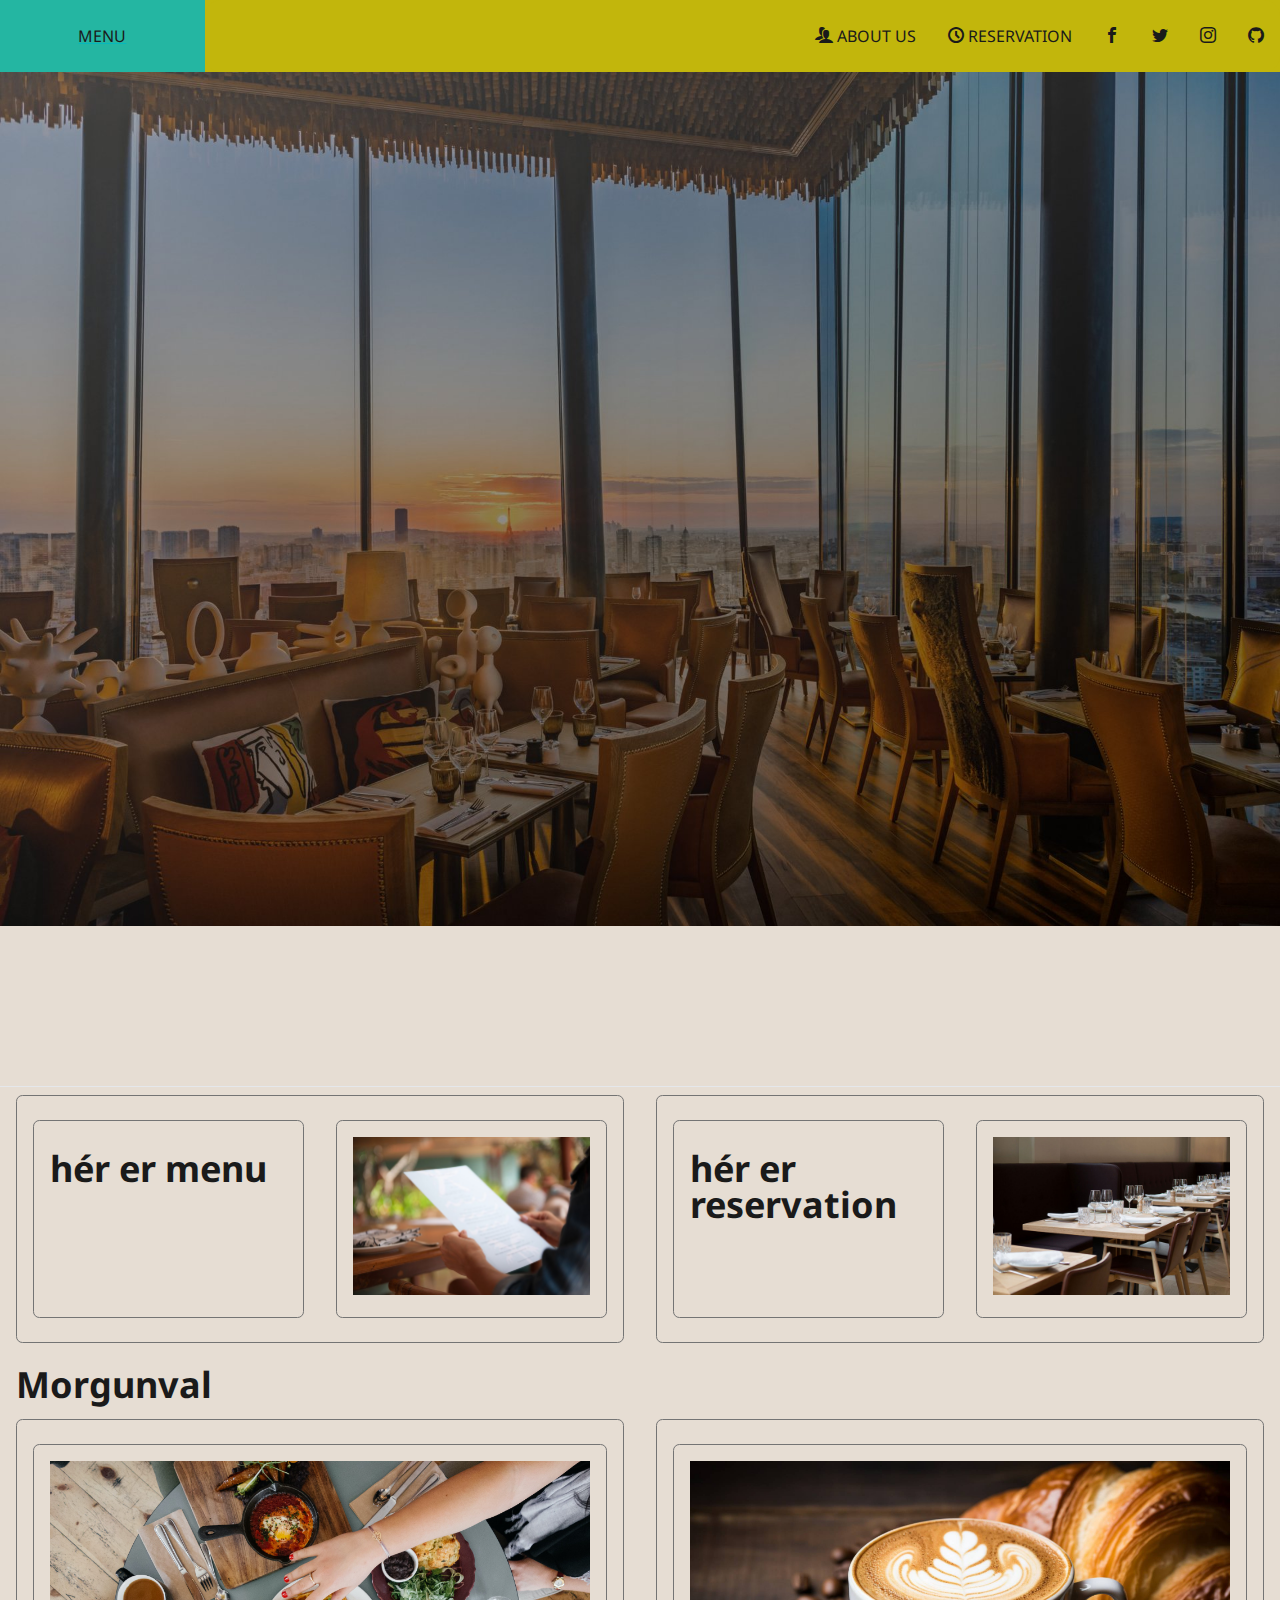
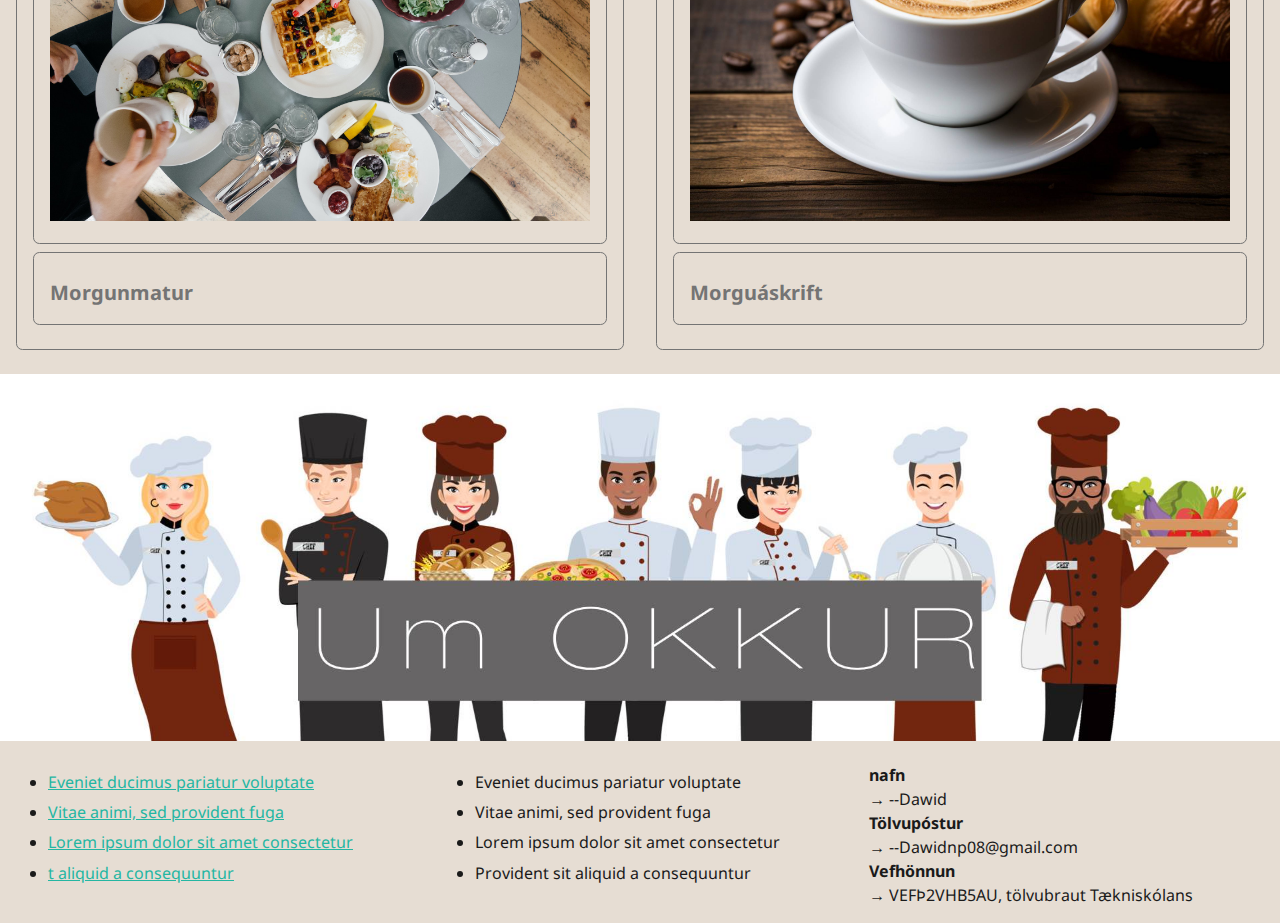
==== commit c655faa7: "Add files via upload" ====
--- a/index.html
+++ b/index.html
@@ -14,14 +14,15 @@
     <link rel="stylesheet" href="css/css_all/custom.css">
     <link rel="stylesheet" href="css/css_all/table.css">
     <link rel="stylesheet" href="css/css_all/form.css">
-    <link rel="stylesheet" href="css/css-index/menu.css">
     <link rel="stylesheet" href="css/css_all/popup.css">
     <link rel="stylesheet" href="css/css_all/spjallbox.css">
     <link rel="stylesheet" href="css/css_all/icon.css">
-    <link rel="icon" type="image/svg" href="images/rwd-icon.svg">
     <link rel="stylesheet" href="css/css_all/animation.css">
     <link rel="stylesheet" href="css/css_all/menu.css">
-    <link rel="stylesheet" href="css/css-index/mynd.css">
+    <link rel="icon" type="image/svg" href="images/rwd-icon.svg">
+    <link rel="stylesheet" href="css/css-index/mynd.css"> 
+    <link rel="stylesheet" href="css/css-index/grid.css">
+    <link rel="stylesheet" href="css/css-index/menu.css">
 </head>
 <body>
   <section class="menuBg">
@@ -30,30 +31,28 @@
       <input type="checkbox" id="toggle">
       <label for="toggle">&#9776;</label>
       <section class="topmenu">
-          <a href="#"><span class="icon-users"></span> WHO</a>
-          <a href="#"><span class="icon-home"></span> WHERE</a>
-          <a href="#"><span class="icon-clock"></span> WHEN</a>
-          <a href="#"><span class="icon-price-tag"></span> Buy tickets</a>
+          <a href="umokkur.html"><span class="icon-users"></span> ABOUT US</a>
+          <a href="reservation.html"><span class="icon-clock"></span> RESERVATION</a>
           <section class="socialbutts">
-            <a href="#"><span class="icon-facebook"></span></a>
-            <a href="#"><span class="icon-twitter"></span></a>
-            <a href="#"><span class="icon-instagram"></span></a>
-            <a href="#"><span class="icon-github"></span></a>
+            <a href="https://www.facebook.com/"><span class="icon-facebook"></span></a>
+            <a href="https://x.com/"><span class="icon-twitter"></span></a>
+            <a href="https://www.instagram.com/"><span class="icon-instagram"></span></a>
+            <a href="https://github.com/Dazer210/lokavekefni"><span class="icon-github"></span></a>
           </section>
       </section>
     </nav>
   </section>
   <header class="background">
-    <img src="images/TOO_restaurant_Panoramique_vue_Paris_Seine_Tour_Eiffel_2.jpg" alt="mynd" class="mynd">
+    <img src="images/TOO_restaurant_Panoramique_vue_Paris_Seine_Tour_Eiffel_2.jpg" alt="mynd" >
     <div >
       <div class="byrja">
-        <h1>Welcome</h1>
+        <h1 class="white">Welcome</h1>
       </div>
     </div>
   </header>
   <main>
-    <section class="col-2 rammi">
-      <div class="menu col-2">
+    <section class="col-2 rammi container">
+      <div class="menu col-2 container">
         <div>
           <h1>hér er menu</h1>
         </div>
@@ -61,7 +60,7 @@
             <a href="matur.html" class="image-container"><img src="images/GettyImages-498595639-5af91a31ba617700362b6c8c.jpg" alt="mynd" class="mynd zoom"></a>
           </div>
       </div>
-      <div class="reservation col-2">
+      <div class="reservation col-2 container">
         <div>
           <h1>hér er reservation</h1>
         </div>
@@ -70,8 +69,8 @@
         </div>
       </div>
     </section>
-    <h1>Morgunval</h1>
-    <section class="col-2 rammi">
+    <h1 class="container">Morgunval</h1>
+    <section class="col-2 rammi container">
       <div class=" morgunmatur">
         <div>
           <a href="mogun_matur.html"><img src="images/Ipswich-Blog-1-.jpg" alt="mynd" class="mynd zoom"></a>
@@ -82,16 +81,19 @@
       </div>
       <div class=" morgunárskrift">
         <div>
-          <a href="morgun_arskrift.html"><img src="images/OIP.jpg" alt="mynd" class="mynd zoom"></a>
+          <a href="morgun_arskrift.html"><img src="images/busy-european-cafe-scene-with-latte-art-and-readin.jpg" alt="mynd" class="mynd zoom"></a>
         </div>
         <div>
           <h4>Morguáskrift</h4>
         </div>
       </div>
-    </section class="col-1  ">
-    <div>
-      <a href="umokkur.html"><img src="images/group-of-diverse-chef-team-international-cooking-worker-service-characters-standing-together-in-uniform-cartoon-character-vector.jpg" alt="chef" class="zoom mynd"></a>
-    </div>
+    </section >
+    <section class="col-1 big_container">
+        <div>
+          <a href="umokkur.html"><img src="images/group-of-diverse-chef-team-international-cooking-worker-service-characters-standing-together-in-uniform-cartoon-character-vector.jpg" alt="chef" class="zoom mynd"></a>
+        </div>
+      </div>
+    </section>
   </main>
   <footer class="container col-3">
     <nav>
--- a/css/css_all/new.css
+++ b/css/css_all/new.css
@@ -4,18 +4,19 @@
 	--nc-font-mono: Consolas, monaco, 'Ubuntu Mono', 'Liberation Mono', 'Courier New', Courier, monospace;
 
 	/* Light theme */
-	--nc-tx-1: #000000;	/* H1-H6 */
+	--nc-tx-1: #747474;	/* H1-H6 */
 	--nc-tx-2: #1A1A1A;	/* Body text */
-	--nc-bg-1: #FFFFFF; 	/* Bakgrunnur 1 */
-	--nc-bg-2: #00a6ff;	/* Bakgrunnur 2 */
+	--nc-tx-3: #e6ddd3;	/* aditional for title*/
+	--nc-bg-1: #e6ddd3; 	/* Bakgrunnur 1 */
+	--nc-bg-2: #65aaaf;	/* Bakgrunnur 2 */
 	--nc-bg-3: #E5E7EB;	/* Bakgrunnur 3 (border line form, ofl)*/
-	--nc-lk-1: rgb(6, 168, 170);;	/* A tengill (link) */
+	--nc-lk-1: rgb(36, 182, 162);;	/* A tengill (link) */
 	--nc-lk-2: rgb(5, 184, 188);;	/* A tengill (hover) */
 	--nc-lk-tx: #000000;	/* Button + input type */
 	--nc-ac-1: #79FFE1;	/* Bakgrunnur selection + mark */
 	--nc-ac-tx: #0C4047;	/* Selection + mark*/
 	--blue-bg: rgb(0, 180, 183);
-	--yellow-bg: #c6cd00;
+	--yellow-bg: #c2b60c;
 	--trans50-bg: rgb(255,255,255, .5) ;
 	--red-bg: rgb(255 79 105);
 
@@ -39,6 +40,7 @@
 	:root {
 		--nc-tx-1: var(--nc-d-tx-1);
 		--nc-tx-2: var(--nc-d-tx-2);
+		--nc-tx-3: var(--nc-d-tx-2);
 		--nc-bg-1: var(--nc-d-bg-1);
 		--nc-bg-2: var(--nc-d-bg-2);
 		--nc-bg-3: var(--nc-d-bg-3);
@@ -120,7 +122,9 @@
 	background: var(--nc-ac-1);
 	color: var(--nc-ac-tx);
 }
-
+h1.white {
+	color: var(--nc-tx-3);
+}
 h1,h2,h3,h4,h5,h6 {
 	line-height: 1;
 	color: var(--nc-tx-1);
@@ -130,7 +134,7 @@
 h1,
 h2,
 h3 {
-	color: var(--nc-tx-1);
+	color: var(--nc-tx-2);
 	padding-bottom: 2px;
 	margin-bottom: 8px;
 	/*border-bottom: 1px solid var(--nc-bg-2);*/
--- a/css/css_all/grid.css
+++ b/css/css_all/grid.css
@@ -1,6 +1,6 @@
 .container,
 .container footer{
-    padding: 0 0.5rem;
+    padding: 0 1rem;
 }
 
 .col-1, 
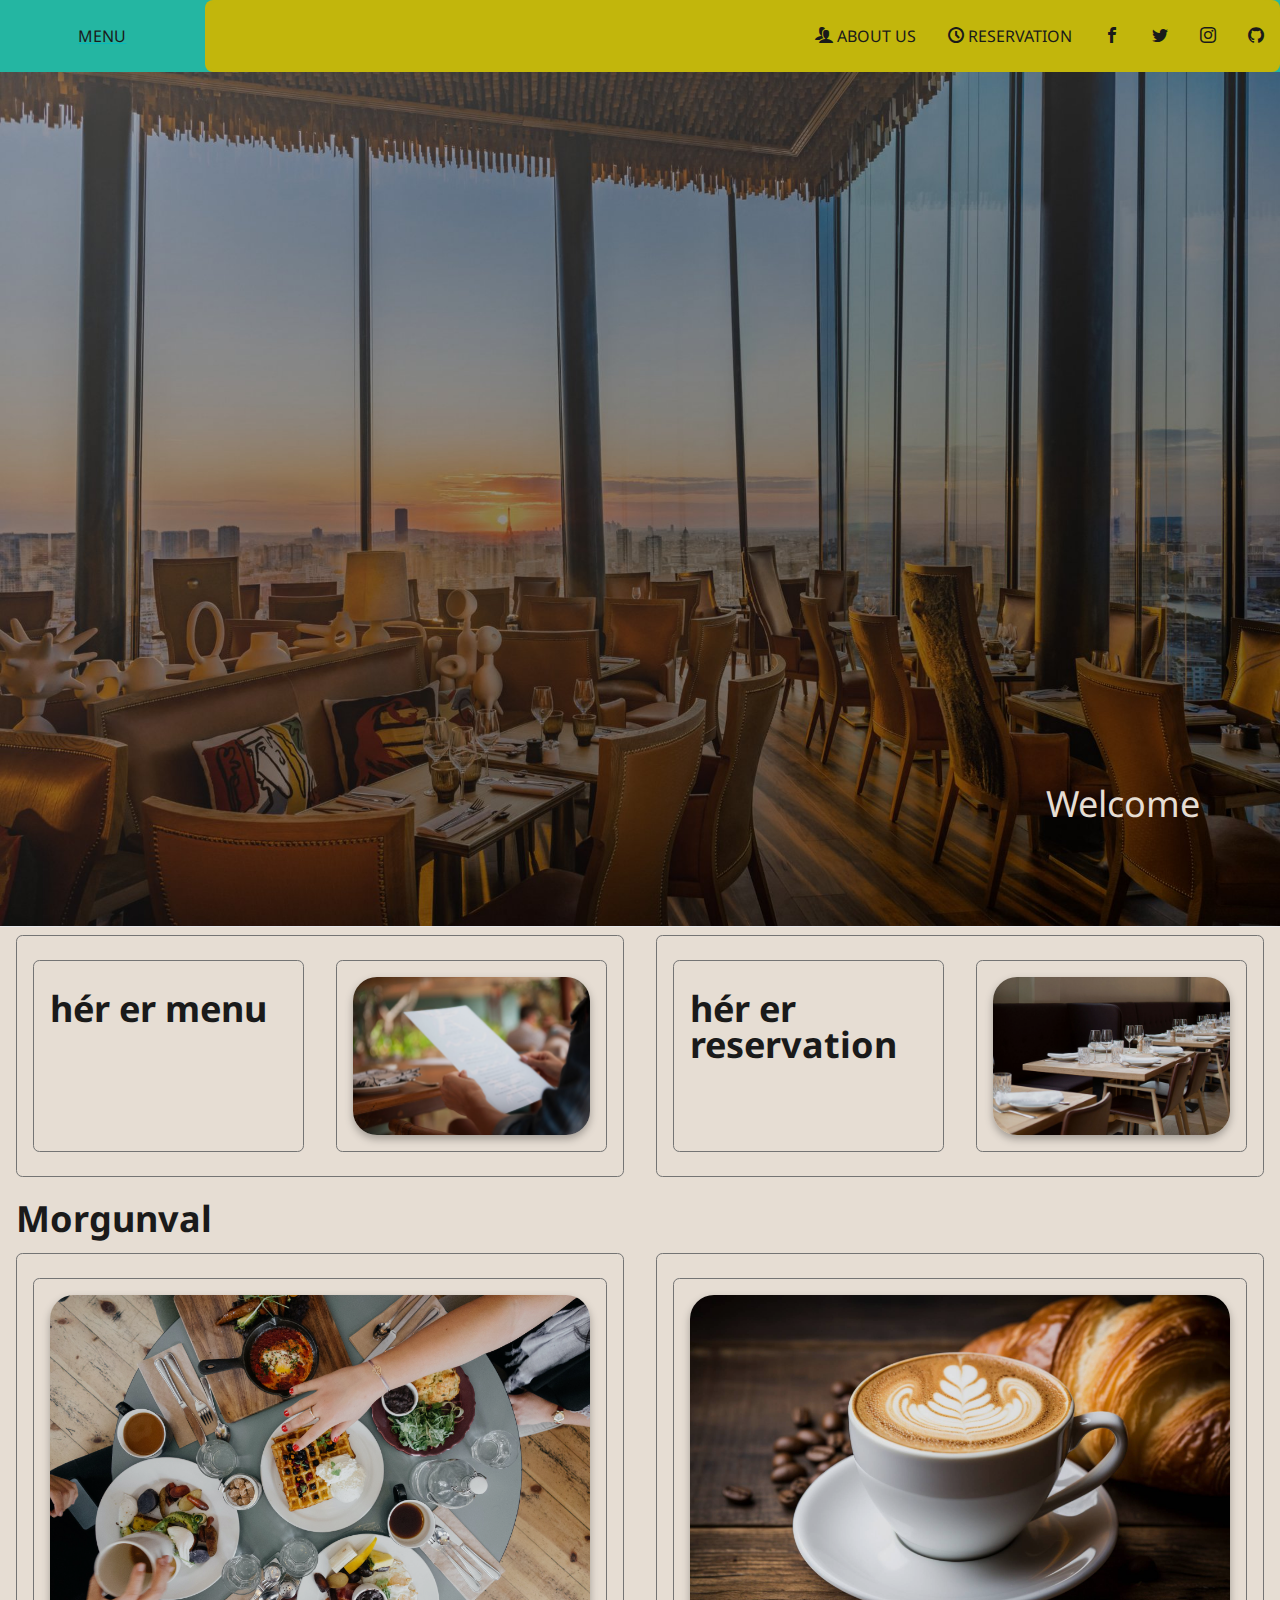
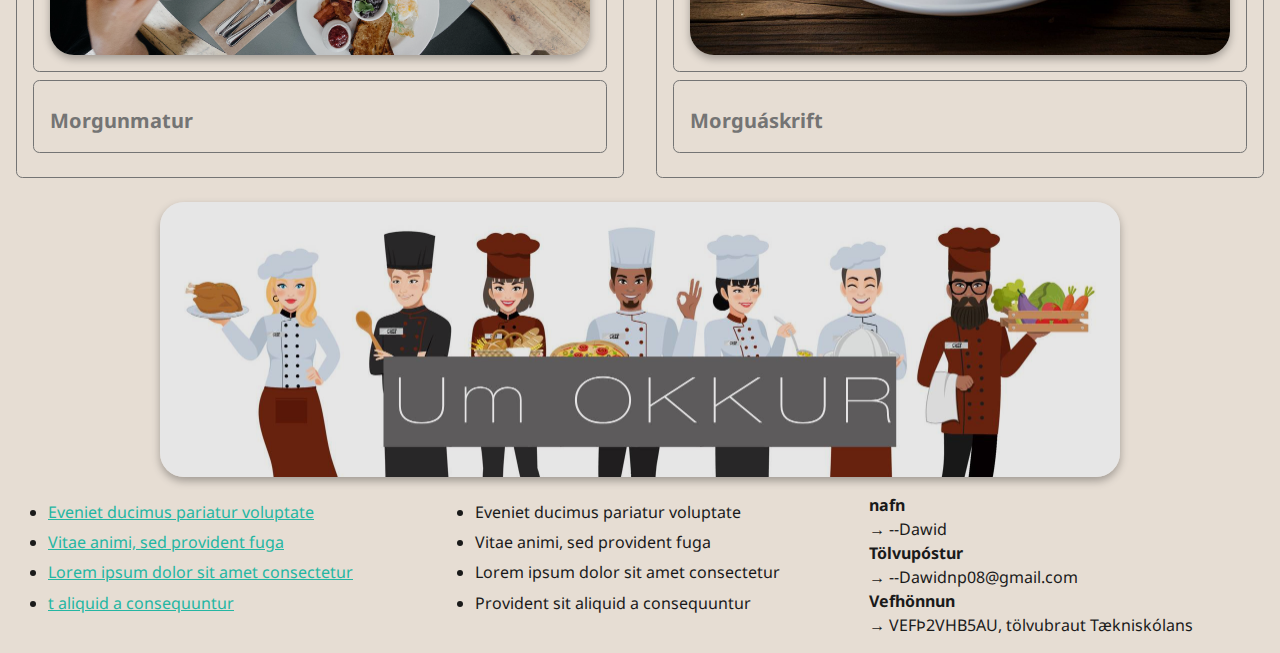
==== commit 213e049c: "Update index.html" ====
--- a/index.html
+++ b/index.html
@@ -20,9 +20,9 @@
     <link rel="stylesheet" href="css/css_all/animation.css">
     <link rel="stylesheet" href="css/css_all/menu.css">
     <link rel="icon" type="image/svg" href="images/rwd-icon.svg">
-    <link rel="stylesheet" href="css/css-index/mynd.css"> 
-    <link rel="stylesheet" href="css/css-index/grid.css">
-    <link rel="stylesheet" href="css/css-index/menu.css">
+    <link rel="stylesheet" href="css/css_index/mynd.css"> 
+    <link rel="stylesheet" href="css/css_index/grid.css">
+    <link rel="stylesheet" href="css/css_index/menu.css">
 </head>
 <body>
   <section class="menuBg">
@@ -122,4 +122,4 @@
     </dl>
 </footer>
 </body>
-</html>+</html>
--- a/css/css_index/mynd.css
+++ b/css/css_index/mynd.css
@@ -0,0 +1,16 @@
+.zoom {
+    transition: transform .2s, filter .2s, box-shadow .2s;
+    width: auto;
+    height: auto;
+    margin: 0 auto;
+    filter: brightness(0.9); /* Initial darken effect */
+    box-shadow: 0 4px 8px rgba(0, 0, 0, 0.3); /* Initial shadow effect */
+}
+
+.zoom:hover {
+    -ms-transform: scale(1.2); /* IE 9 */
+    -webkit-transform: scale(1.2); /* Safari 3-8 */
+    transform: scale(1.2);
+    filter: brightness(0.7); /* Darken more on hover */
+    box-shadow: 0 8px 16px rgba(0, 0, 0, 0.5); /* Stronger shadow on hover */
+}--- a/css/css_index/grid.css
+++ b/css/css_index/grid.css
@@ -0,0 +1,14 @@
+.big_container{
+    display: grid;
+    grid-template-columns: 1fr;
+    gap: 1rem;
+    padding-bottom: 5rem;
+    padding: 0 10rem;
+}
+@media screen and (max-width:60rem) {
+    .big_container{
+        padding-bottom: 0rem;
+        padding: 0 1rem;
+    }
+    
+}--- a/css/css_index/menu.css
+++ b/css/css_index/menu.css
@@ -0,0 +1,110 @@
+.mynd {
+    display: flex;
+    flex-flow: column;
+    justify-content: center;
+    align-items: center;
+    margin: 0;
+    padding: 0;
+    font-size: 1.5rem;
+    font-weight: bold;
+    text-align: center;
+    border-radius: 1.5rem;
+}
+.mynd img{
+    width: 100%;
+    height: auto;
+}
+.mynd col-2{
+    display: flex;
+    flex-flow: row;
+    justify-content: space-around;
+    align-items: center;
+    margin: 0;
+    padding: 0;
+}
+.img{
+    width: 100%;
+}
+.byrja{
+    text-align: right;
+    margin-right: 5rem;
+    margin-top: -10rem;
+}
+.topnav{
+    margin: 0;
+    padding: 1rem 0;
+    border-radius: .5rem;
+}
+#toggle{
+    display: none;
+}
+.topmenu a{
+    display: block;
+    text-align: center;
+    padding: .5rem 1rem;
+    text-decoration: none;
+    color: var(--nc-tx-2);
+    border-bottom: 1px solid var(--nc-lk-1);
+}
+.topnav label:hover,
+.topnav label:active{
+    background-color: var(--red-bg);
+}
+.topnav label{
+    position: fixed;
+    top: 1rem;
+    right: 1rem;
+    padding: 0 .3rem;
+    font-size: 1.5rem;
+    border: 1px solid var(--nc-tx-2);
+    border-radius: .2rem;
+}
+#toggle:checked ~ .topmenu{
+    right: 2.3rem;
+    transition: all .5s ease;
+} 
+.topmenu section{
+    margin: 0;
+}
+.socialbutts {
+    display: flex;
+    flex-flow: row;
+    justify-content: space-around;
+
+}
+.socialbutts a{
+    padding: .5rem 1rem;
+    border: 0;
+}
+@media screen and (min-width:60rem) {
+    .topmenu{
+        position: relative;
+        top: 0;
+        right: 0;
+        width: 100%;
+        flex-flow: row;
+        justify-content: flex-end;
+        transition: none;
+    }
+    .topmenu a{
+        border: 0;
+    }
+    .topnav{
+        text-align: right;
+        background-color: var(--yellow-bg);
+        padding: 0 0;
+    }
+    .topnav label{
+        display: none;
+    }
+}
+@media screen and (min-width:80rem) {
+    .topnav{
+        padding: 0 0;
+    }
+    .byrja{
+    text-align: right;
+    margin-right: 5rem;
+    margin-top: -10rem;
+}
+}